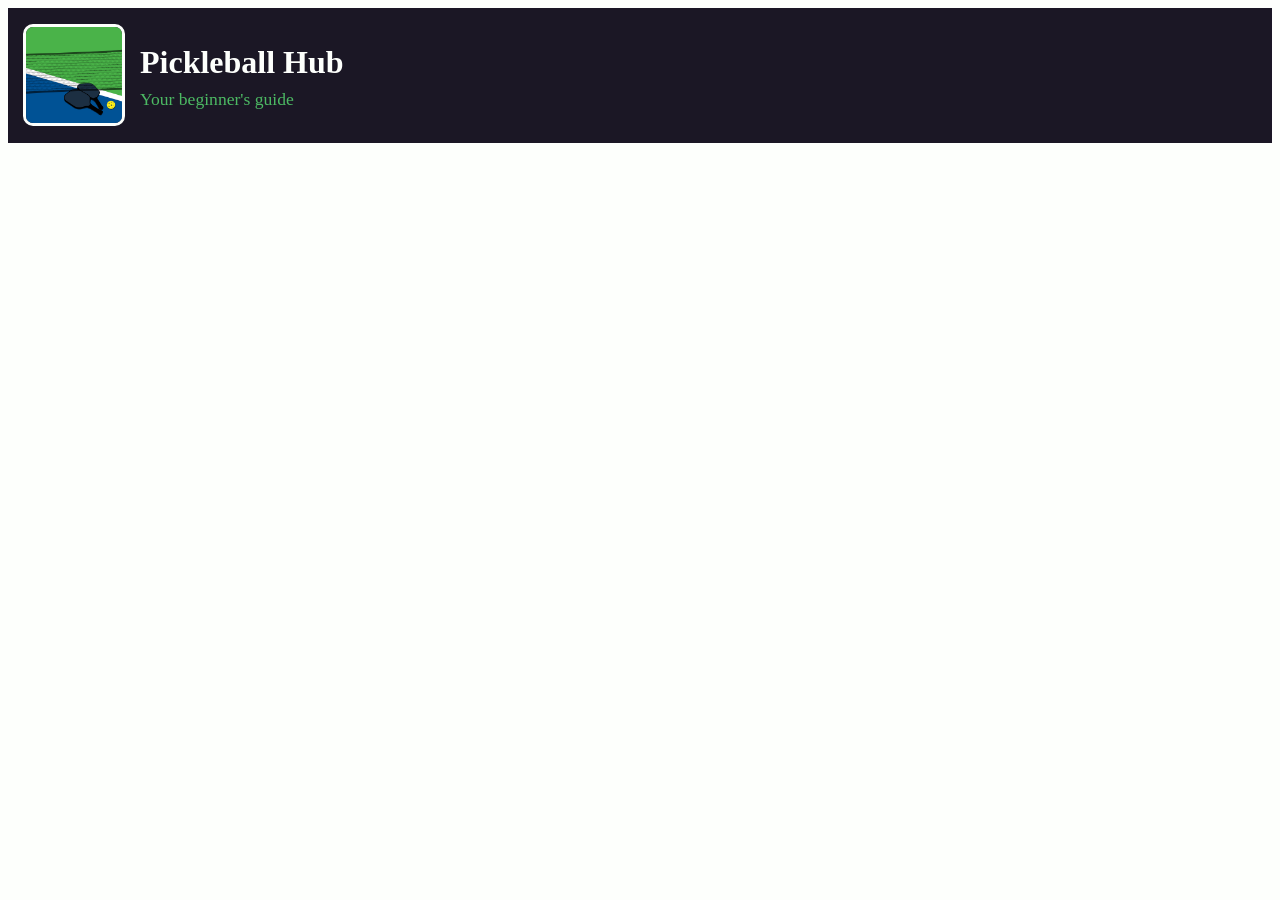
==== index.html @ 36570816 "header and logo" ====
<!DOCTYPE html>
<html lang="en">

<head>
    <meta charset="utf-8">
    <meta name="viewport" content="width=device-width, initial-scale=1.0">

    <title>Pickleball Hub</title>
    <link rel="stylesheet" href="styles.css">
</head>

<body>
    <!-- Header-->
    <header class="header">
        <div class="header-content">
            <img src="media-home/logo.png" alt="Pickleball Hub Logo" class="logo">

            <div class="title-group">
                <h1>Pickleball Hub</h1>
                <p class="tagline">Your beginner's guide</p>
            </div>
        </div>
    </header>
</body>
---- styles.css ----
/* Color palette */
:root {
  --shadow-grey: #1B1725;
  --porcelain: #FDFFFC;
  --emerald: #4CB963;
  --ocean-blue: #2E83B0;
  --green: #157F1F;
}

/* Body */
body {
    background-color: var(--porcelain)
}

/* Header */
.header {
    background-color: var(--shadow-grey);
    padding: 15px;
}

.header h1 {
    font-family: Georgia, "Times New Roman", serif;
    color: var(--porcelain);
    font-size: 2em;
    margin-bottom: -10px;
}

.tagline {
    font-family: Georgia, "Times New Roman", serif;
    color: var(--emerald);
    font-size: 1.1em;
}

.header-content {
    display: flex;
    align-items: center;
    gap: 15px;
}

.logo {
    width: 6em;
    height: 6em;
    border: 3px solid var(--porcelain);
    border-radius: 10px;
}
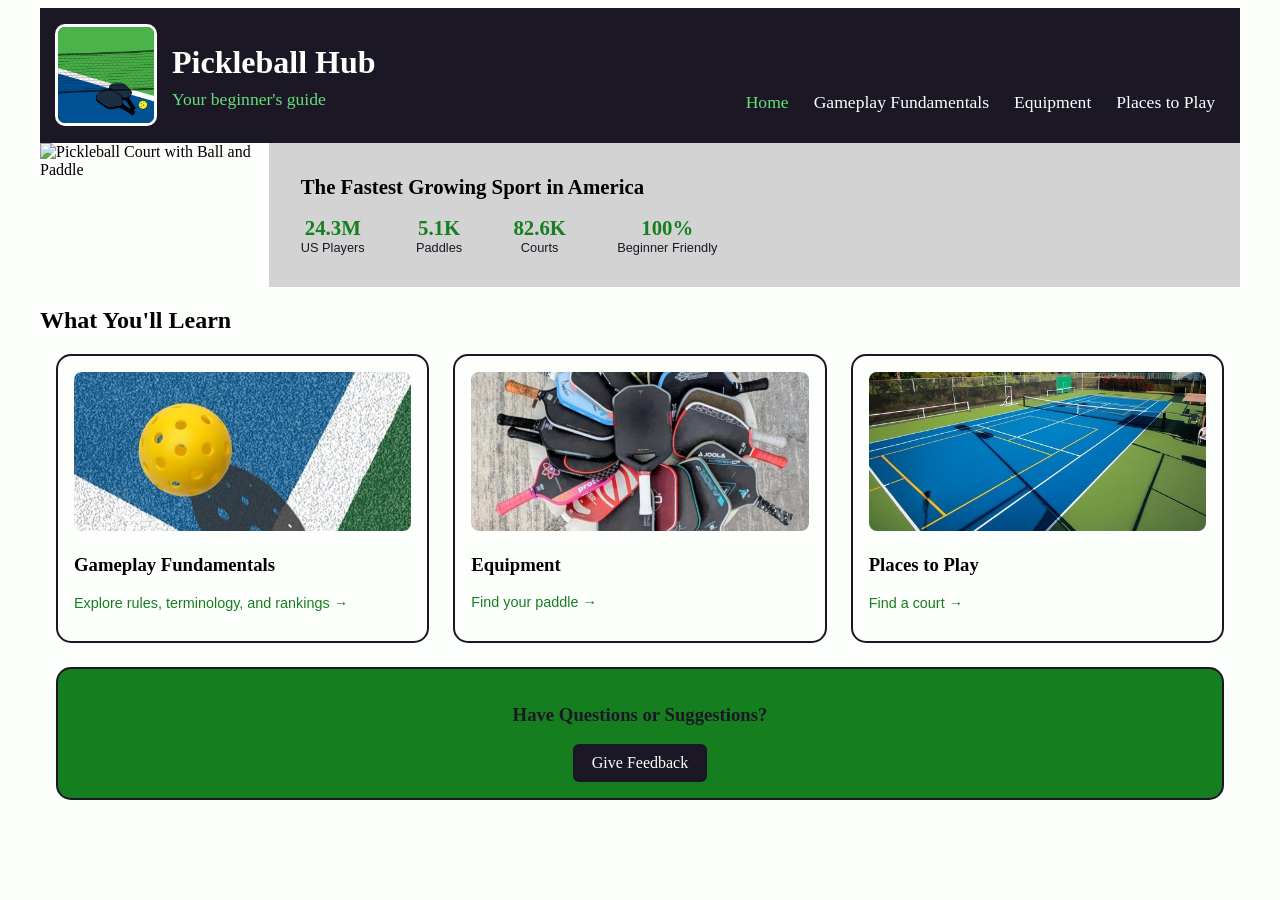
==== commit 7ebb9c68: "learn section" ====
--- a/index.html
+++ b/index.html
@@ -10,15 +10,124 @@
 </head>
 
 <body>
-    <!-- Header-->
-    <header class="header">
-        <div class="header-content">
-            <img src="media-home/logo.png" alt="Pickleball Hub Logo" class="logo">
+    <div class="page-wrapper">
+        <!-- Header -->
+        <header class="header">
+            <div class="header-content">
+                <div class="left-group">
+                    <img src="media-home/logo.png" alt="Pickleball Hub Logo" class="logo">
 
-            <div class="title-group">
-                <h1>Pickleball Hub</h1>
-                <p class="tagline">Your beginner's guide</p>
+                    <div class="title-group">
+                        <h1>Pickleball Hub</h1>
+                        <p class="tagline">Your beginner's guide</p>
+                    </div>
+                </div>
+
+                <button class="menu-toggle">
+                    <img src="media-home/bars-solid.png" alt="Menu Bar">
+                    <span class="menu-label">Menu</span>
+                </button>
             </div>
-        </div>
-    </header>
-</body>+
+            <!-- Navigation -->
+            <nav>
+                <ul class="nav-links">
+                    <li><a href="index.html">Home</a></li>
+                    <li><a href="gameplay-fundamentals.html">Gameplay Fundamentals</a></li>
+                    <li><a href="equipment.html">Equipment</a></li>
+                    <li><a href="places-to-play.html">Places to Play</a></li>
+                </ul>
+            </nav>
+        </header>
+
+        <!-- Hero Section -->
+        <section class="hero-wrapper">
+            <div class="hero-image">
+                <img src="media-home/hero.png" alt="Pickleball Court with Ball and Paddle">
+            </div>
+
+            <div class="hero">
+            <h2>The Fastest Growing Sport in America</h2>
+                <div class="stats">
+                    <div class="stat">
+                        <span class="number">24.3M</span>
+                        <span class="label">US Players</span>
+                    </div>
+
+                    <div class="stat">
+                        <span class="number">5.1K</span>
+                        <span class="label">Paddles</span>
+                    </div>
+
+                    <div class="stat">
+                        <span class="number">82.6K</span>
+                        <span class="label">Courts</span>
+                    </div>
+
+                    <div class="stat">
+                        <span class="number">100%</span>
+                        <span class="label">Beginner Friendly</span>
+                    </div>
+                </div>
+            </div>
+        </section>
+
+        <!-- Learn Section -->
+        <h2 class="learn-title">What You'll Learn</h2>
+        <section class="learn-section">
+            <div class="learn-card">
+                <div class="learn-image">
+                    <img src="media-home/pickleball-gameplay.jpg" alt="Pickleball Gameplay">
+                </div>
+                <h3>Gameplay Fundamentals</h3>
+                <p class="learn-caption">Explore rules, terminology, and rankings →</p>
+            </div>
+
+            <div class="learn-card">
+                <div class="learn-image">
+                    <img src="media-home/pickleball-paddles.png" alt="Pickleball Paddles">
+                </div>
+                <h3>Equipment</h3>
+                <p class="learn-caption">Find your paddle →</p>
+            </div>
+
+            <div class="learn-card">
+                <div class="learn-image">
+                    <img src="media-home/pickleball-court.jpg" alt="Pickleball Court">
+                </div>
+                <h3>Places to Play</h3>
+                <p class="learn-caption">Find a court →</p>
+            </div>
+
+            <div class="learn-card form-card">
+                <h3>Have Questions or Suggestions?</h3>
+                <button class="feedback-btn">Give Feedback</button>
+            </div>
+        </section>
+    </div>
+</body>
+
+<!-- Javascript for Navigation -->
+<script>
+    const menuButton = document.querySelector('.menu-toggle');
+    const navLinks = document.querySelector('.nav-links');
+    menuButton.addEventListener('click', () => {
+        navLinks.classList.toggle('open');
+    });
+
+    // Close dropdown when clicking outside
+    document.addEventListener('click', (event) => {
+        if (!menuButton.contains(event.target) && !navLinks.contains(event.target)) {
+            navLinks.classList.remove('open');
+        }
+    });
+
+    // Highlight current page link
+    const currentPage = window.location.pathname.split('/').pop();
+    const navItems = document.querySelectorAll('.nav-links li a');
+    navItems.forEach(item => {
+        if (item.getAttribute('href') === currentPage) {
+            item.classList.add('active');
+        }
+    });
+</script>
--- a/styles.css
+++ b/styles.css
@@ -2,9 +2,15 @@
 :root {
   --shadow-grey: #1B1725;
   --porcelain: #FDFFFC;
-  --emerald: #4CB963;
+  --emerald: #64E079;
   --ocean-blue: #2E83B0;
   --green: #157F1F;
+}
+
+/* Global Styles */
+.page-wrapper {
+    max-width: 1200px;
+    margin: 0 auto;
 }
 
 /* Body */
@@ -31,10 +37,16 @@
     font-size: 1.1em;
 }
 
-.header-content {
+.left-group {
     display: flex;
     align-items: center;
     gap: 15px;
+}
+
+.header-content {
+    display: flex;
+    align-items: center;
+    justify-content: space-between;
 }
 
 .logo {
@@ -42,4 +54,227 @@
     height: 6em;
     border: 3px solid var(--porcelain);
     border-radius: 10px;
-}+}
+
+/* Navigation */
+.menu-toggle {
+    display: flex;
+    flex-direction: column;
+    background: transparent;
+    border: none;
+    margin-top: -5px;
+    margin-right: -15px;
+}
+
+.menu-toggle:hover {
+    opacity: 0.5;
+}
+
+.menu-label {
+    color: var(--porcelain);
+    font-family: Georgia, "Times New Roman", serif;
+    font-size: 1.1em;
+}
+
+.menu-toggle img {
+    width: 6em;
+    height: 6em;
+}
+
+.nav-links {
+    display: none;
+    position: absolute;
+    right: 1.6em;
+    top: 7em;
+    background-color: var(--shadow-grey);
+    padding: 10px;
+    flex-direction: column;
+    border: 3px solid var(--porcelain);
+}
+
+.nav-links.open {
+    display: flex;
+}
+
+.nav-links li {
+    list-style: none;
+}
+
+.nav-links a {
+    display: block;
+    padding: 10px;
+    color: var(--porcelain);
+    text-decoration: none;
+    font-family: Georgia, "Times New Roman", serif;
+}
+
+.nav-links a.active {
+    color: var(--emerald);
+}
+
+.nav-links a:hover {
+    background-color: var(--ocean-blue);
+}
+
+/* Hero Section */
+.hero {
+    background-color: lightgrey;
+    padding: 1em;
+    font-family: Georgia, "Times New Roman", serif;
+}
+
+.hero h2 {
+    font-size: 1.3em;
+    margin-top: 0;
+}
+
+.stats {
+    display: flex;
+    gap: 3.2em;
+}
+
+.stat {
+    text-align: center;
+}
+
+.stat .number {
+    font-size: 1.3em;
+    color: var(--green);
+    font-weight: bold;
+}
+
+.stat .label {
+    display: block;
+    color: var(--shadow-grey);
+    font-size: 0.8em;
+    font-family: Arial, Helvetica, sans-serif;
+}
+
+.hero-image img {
+    width: 100%;
+    max-width: none;
+    display: block;
+}
+
+/* Learn Section */
+.learn-section {
+    padding: 0 1em;
+    font-family: Georgia, "Times New Roman", serif;
+}
+
+.learn-card {
+    border: 2px solid var(--shadow-grey);
+    border-radius: 15px;
+    padding: 1em;
+    margin-bottom: 1.5em;
+}
+
+.learn-card:hover {
+    background-color: lightgrey;
+    transform: translateY(-5px);
+}
+
+.learn-image img {
+    width: 100%;
+    border-radius: 8px;
+}
+
+.learn-caption {
+    font-size: 0.9em;
+    color: var(--green);
+    font-family: Arial, Helvetica, sans-serif;
+}
+
+.form-card {
+    background: var(--green);
+    color: var(--shadow-grey);
+    display: flex;
+    flex-direction: column;
+    justify-content: center;
+    align-items: center;
+    text-align: center;
+}
+
+.form-card:hover {
+    background-color: var(--green);
+    transform: none;
+}
+
+.feedback-btn {
+    padding: 0.6em 1.2em;
+    border: none;
+    border-radius: 6px;
+    background: var(--shadow-grey);
+    color: var(--porcelain);
+    font-family: Georgia, "Times New Roman", serif;
+    font-size: 1em;
+}
+
+.feedback-btn:hover {
+    background: var(--ocean-blue);
+}
+
+/* Tablet */
+@media (min-width: 600px) {
+    /* Learn Section */
+    .learn-section {
+        display: grid;
+        grid-template-columns: repeat(2, 1fr);
+        gap: 0 1.5em;
+    }
+}
+
+/* Desktop */
+@media (min-width: 1024px) {
+    /* Navigation */
+    .menu-toggle {
+        display: none;
+    }
+
+    nav {
+        display: flex;
+        justify-content: flex-end;
+        padding-right: 10px; 
+    }
+
+    .nav-links {
+        display: flex !important;
+        position: static;
+        flex-direction: row;
+        gap: 25px;
+        padding: 0;
+        margin: 0;
+        border: none;
+    }
+
+    .nav-links a {
+        padding: 0;
+        font-size: 1.1em;
+        margin-top: -2em;
+    }
+
+    .nav-links a:hover {
+        background: none;
+        color: var(--ocean-blue);
+    }
+
+    .hero-wrapper {
+        display: flex;
+    }
+
+    .hero {
+        width: 80vw; 
+        padding: 2em;
+    }
+
+    /* Learn Section */
+   .learn-section {
+        display: grid;
+        grid-template-columns: repeat(3, 1fr);
+        gap: 0 1.5em;
+    }
+
+    .form-card {
+        grid-column: 1 / -1;
+    }
+}
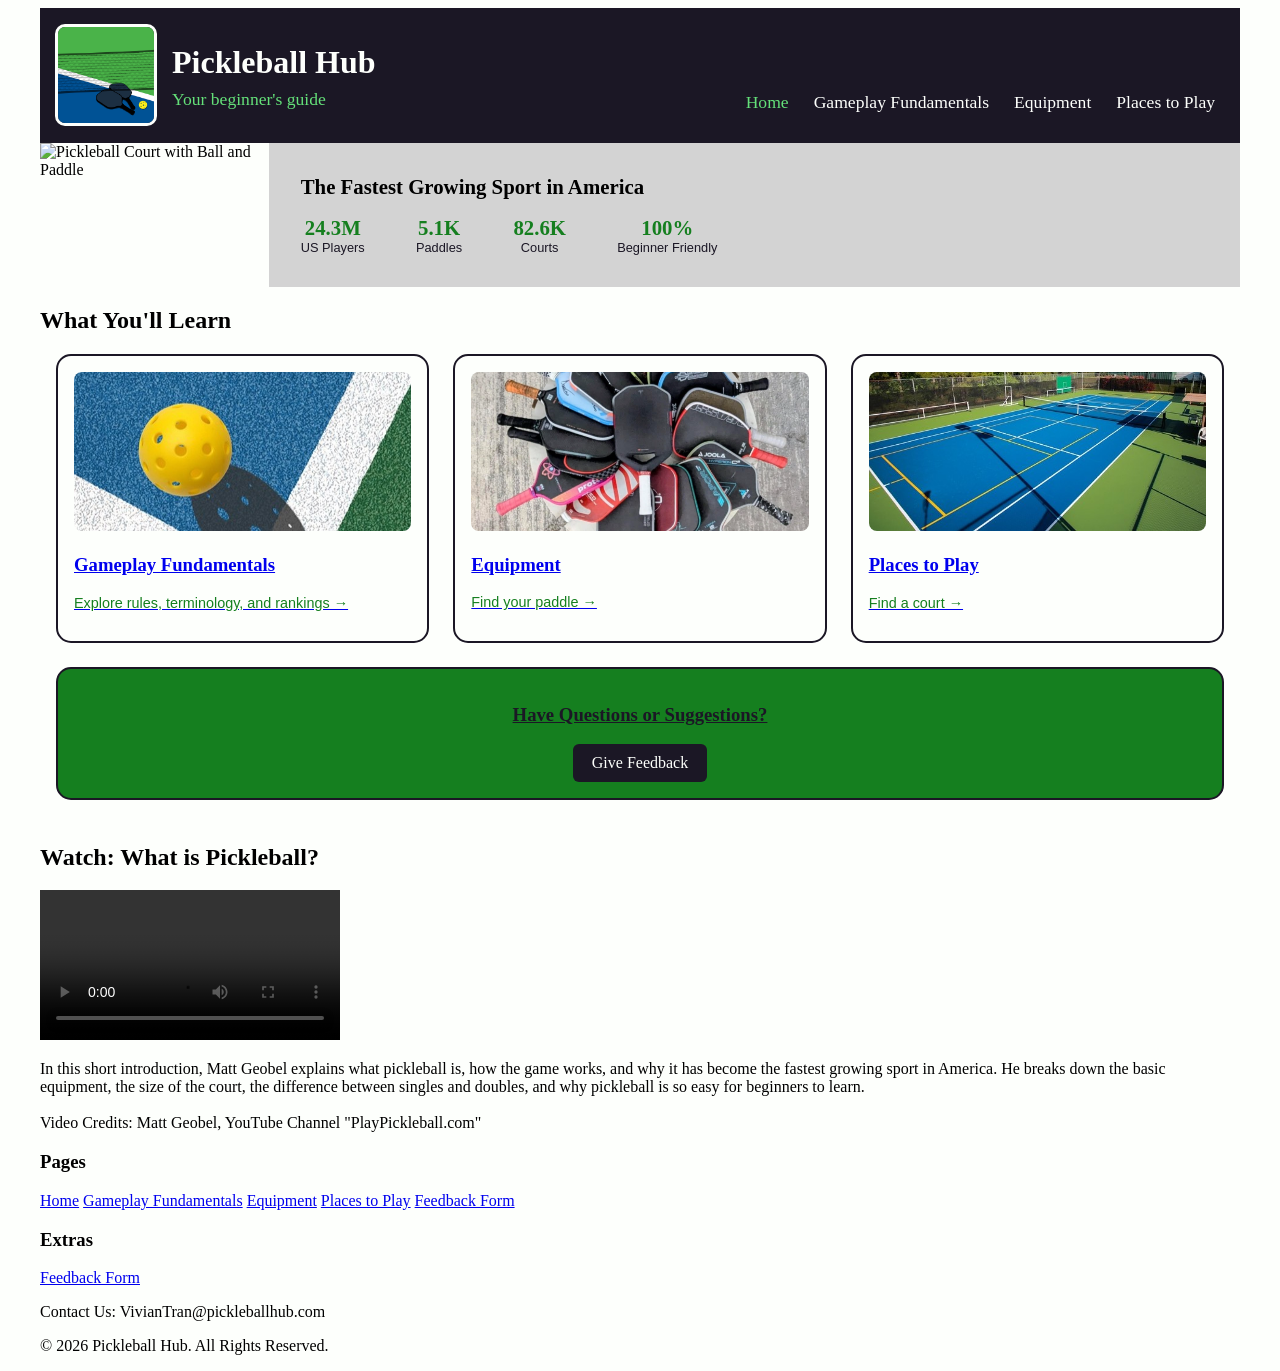
==== commit e8dc59b8: ""Home" should actually highlight now" ====
--- a/index.html
+++ b/index.html
@@ -75,35 +75,84 @@
         <!-- Learn Section -->
         <h2 class="learn-title">What You'll Learn</h2>
         <section class="learn-section">
-            <div class="learn-card">
+            <a href=gameplay-fundamentals.html class="learn-card">
                 <div class="learn-image">
                     <img src="media-home/pickleball-gameplay.jpg" alt="Pickleball Gameplay">
                 </div>
                 <h3>Gameplay Fundamentals</h3>
                 <p class="learn-caption">Explore rules, terminology, and rankings →</p>
-            </div>
+            </a>
 
-            <div class="learn-card">
+            <a href="equipment.html" class="learn-card">
                 <div class="learn-image">
                     <img src="media-home/pickleball-paddles.png" alt="Pickleball Paddles">
                 </div>
                 <h3>Equipment</h3>
                 <p class="learn-caption">Find your paddle →</p>
-            </div>
+            </a>
 
-            <div class="learn-card">
+            <a href="places-to-play.html" class="learn-card">
                 <div class="learn-image">
                     <img src="media-home/pickleball-court.jpg" alt="Pickleball Court">
                 </div>
                 <h3>Places to Play</h3>
                 <p class="learn-caption">Find a court →</p>
+            </a>
+
+            <a href="feedback.html" class="learn-card form-card">
+                <h3>Have Questions or Suggestions?</h3>
+                <button class="feedback-btn">Give Feedback</button>
+            </a>
+        </section>
+
+        <!-- Video Section -->
+        <section class="watch-section">
+            <h2>Watch: What is Pickleball?</h2>
+
+            <div class="video-wrapper">
+                <video controls>
+                    <source src="media-home/pickleball-intro-video.mp4" type="video/mp4">
+                    Your browser does not support the video tag.
+                </video> 
             </div>
 
-            <div class="learn-card form-card">
-                <h3>Have Questions or Suggestions?</h3>
-                <button class="feedback-btn">Give Feedback</button>
+            <p class="video-description">
+                In this short introduction, Matt Geobel explains what pickleball is, how the game works, and why it has become the fastest growing 
+                sport in America. He breaks down the basic equipment, the size of the court, the difference between singles and doubles, and why
+                pickleball is so easy for beginners to learn.
+
+                <br><br>
+
+                Video Credits: Matt Geobel, YouTube Channel "PlayPickleball.com"
+            </p>
+        </section>
+
+        <!-- Footer -->
+        <footer class="footer">
+            <div class="footer-wrapper">
+                <div class="footer-pages">
+                    <h3>Pages</h3>
+                    <a href="index.html">Home</a>
+                    <a href="gameplay-fundamentals.html">Gameplay Fundamentals</a>
+                    <a href="equipment.html">Equipment</a>
+                    <a href="places-to-play.html">Places to Play</a>
+                    <a href="feedback.html" class="feedback-pages">Feedback Form</a>
+                </div>
+
+                <div class="footer-extra">
+                    <h3>Extras</h3>
+                    <a href="feedback.html" class="feedback-extra">Feedback Form</a>
+
+                    <p class="footer-contact">
+                        Contact Us: <span>VivianTran@pickleballhub.com</span>
+                    </p>
+                </div>
             </div>
-        </section>
+
+            <p class="footer-copy">
+                    &copy; 2026 Pickleball Hub. All Rights Reserved.
+            </p>
+        </footer>
     </div>
 </body>
 
@@ -123,11 +172,14 @@
     });
 
     // Highlight current page link
-    const currentPage = window.location.pathname.split('/').pop();
-    const navItems = document.querySelectorAll('.nav-links li a');
-    navItems.forEach(item => {
-        if (item.getAttribute('href') === currentPage) {
-            item.classList.add('active');
+    let currentPage = window.location.pathname.split('/').pop();
+    if (currentPage === "" || currentPage === "/") {
+        currentPage = "index.html";
+    }
+
+    document.querySelectorAll('.nav-links a').forEach(link => {
+        if (link.getAttribute('href') === currentPage) {
+            link.classList.add('active');
         }
     });
 </script>
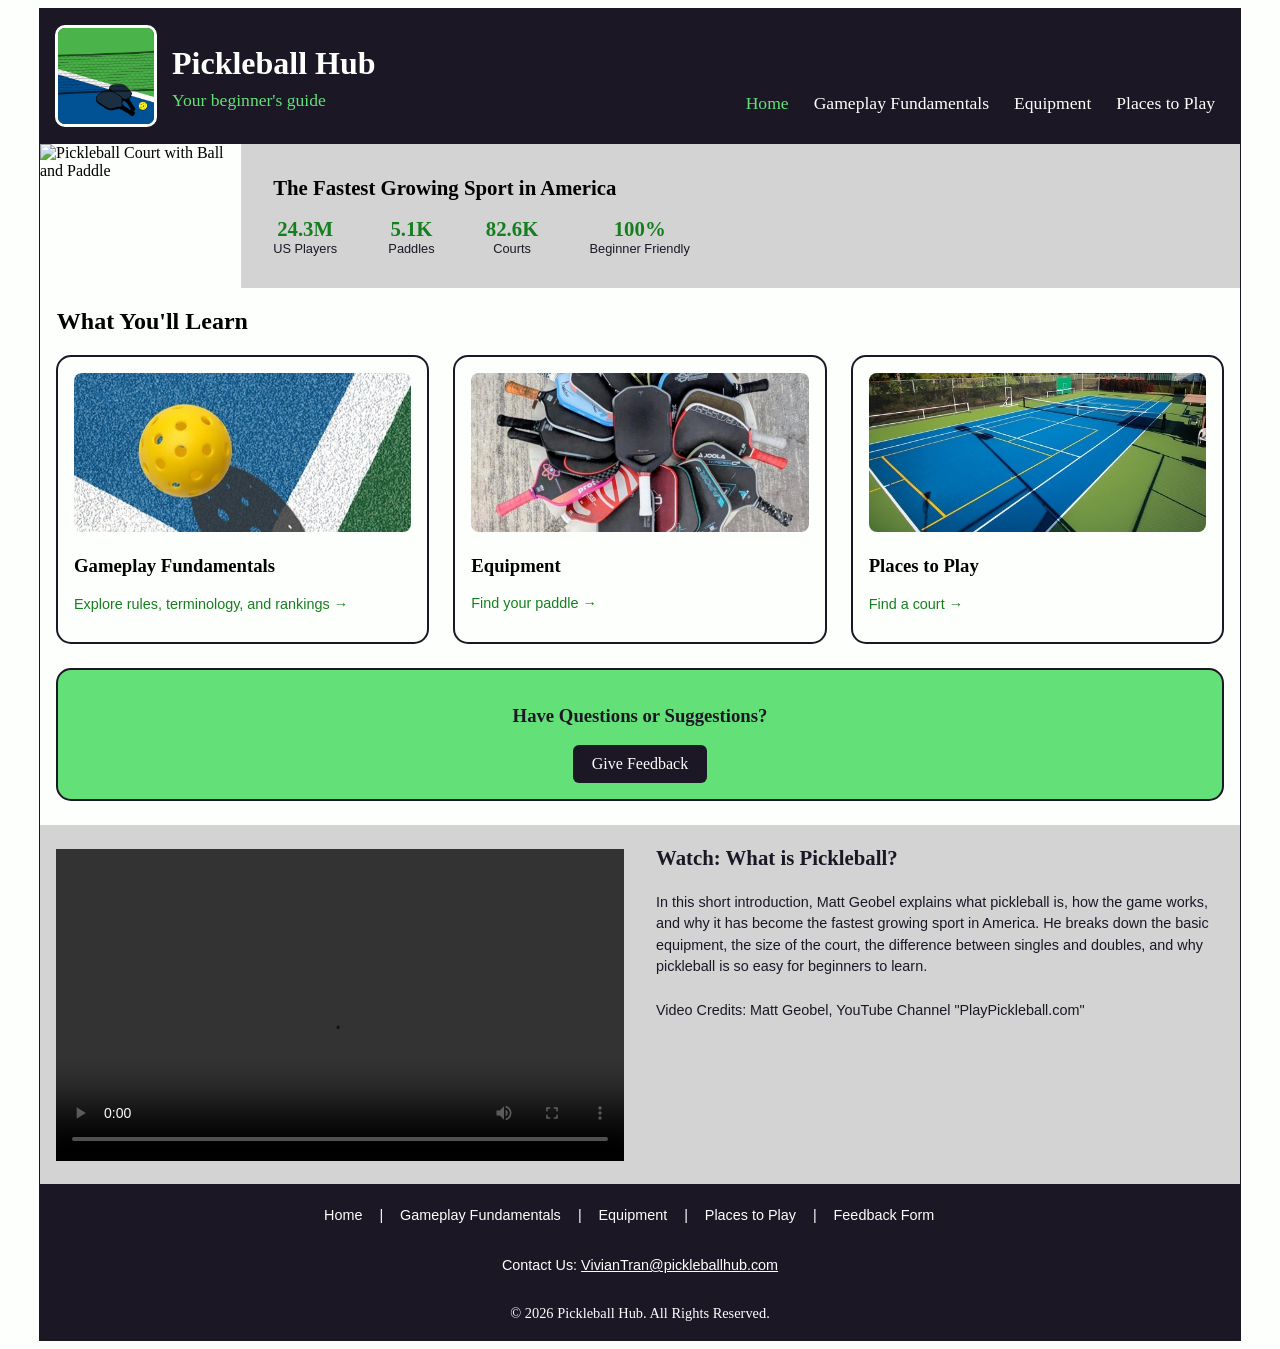
==== commit a6d53a06: "fix validation errors" ====
--- a/index.html
+++ b/index.html
@@ -4,6 +4,7 @@
 <head>
     <meta charset="utf-8">
     <meta name="viewport" content="width=device-width, initial-scale=1.0">
+    <meta name="description" content="Beginner-friendly pickleball guide covering gameplay basics, equipment, places to play, and why pickleball is the fastest growing sport in America.">
 
     <title>Pickleball Hub</title>
     <link rel="stylesheet" href="styles.css">
@@ -101,7 +102,7 @@
 
             <a href="feedback.html" class="learn-card form-card">
                 <h3>Have Questions or Suggestions?</h3>
-                <button class="feedback-btn">Give Feedback</button>
+                <span class="feedback-btn">Give Feedback</span>
             </a>
         </section>
 
@@ -154,32 +155,34 @@
             </p>
         </footer>
     </div>
-</body>
 
-<!-- Javascript for Navigation -->
-<script>
-    const menuButton = document.querySelector('.menu-toggle');
-    const navLinks = document.querySelector('.nav-links');
-    menuButton.addEventListener('click', () => {
-        navLinks.classList.toggle('open');
-    });
+    <!-- Javascript for Navigation -->
+    <script>
+        const menuButton = document.querySelector('.menu-toggle');
+        const navLinks = document.querySelector('.nav-links');
+        menuButton.addEventListener('click', () => {
+            navLinks.classList.toggle('open');
+        });
 
-    // Close dropdown when clicking outside
-    document.addEventListener('click', (event) => {
-        if (!menuButton.contains(event.target) && !navLinks.contains(event.target)) {
-            navLinks.classList.remove('open');
+        // Close dropdown when clicking outside
+        document.addEventListener('click', (event) => {
+            if (!menuButton.contains(event.target) && !navLinks.contains(event.target)) {
+                navLinks.classList.remove('open');
+            }
+        });
+
+        // Highlight current page link
+        let currentPage = window.location.pathname.split('/').pop();
+
+        if (currentPage === "" || currentPage === "/") {
+            currentPage = "index.html";
         }
-    });
 
-    // Highlight current page link
-    let currentPage = window.location.pathname.split('/').pop();
-    if (currentPage === "" || currentPage === "/") {
-        currentPage = "index.html";
-    }
-
-    document.querySelectorAll('.nav-links a').forEach(link => {
-        if (link.getAttribute('href') === currentPage) {
-            link.classList.add('active');
-        }
-    });
-</script>+        const navItems = document.querySelectorAll('.nav-links li a');
+        navItems.forEach(item => {
+            if (item.getAttribute('href') === currentPage) {
+                item.classList.add('active');
+            }
+        });
+    </script>
+</body>
--- a/styles.css
+++ b/styles.css
@@ -10,6 +10,7 @@
 /* Global Styles */
 .page-wrapper {
     max-width: 1200px;
+    border: 1px solid var(--shadow-grey);
     margin: 0 auto;
 }
 
@@ -22,6 +23,8 @@
 .header {
     background-color: var(--shadow-grey);
     padding: 15px;
+    position: relative;
+    z-index: 1000;
 }
 
 .header h1 {
@@ -109,7 +112,7 @@
 }
 
 .nav-links a.active {
-    color: var(--emerald);
+    color: var(--emerald) !important;
 }
 
 .nav-links a:hover {
@@ -150,6 +153,34 @@
     font-family: Arial, Helvetica, sans-serif;
 }
 
+.fundamentals-hero .stats {
+    display: flex;
+    gap: 0.5em;
+}
+
+.fundamentals-hero .stat {
+    position: relative;
+    padding-right: 0.8em;
+}
+
+.fundamentals-hero .stat .label {
+    color: var(--green);
+    font-size: 1em;
+    text-decoration: none;
+}
+
+.fundamentals-hero .stat .label:hover {
+    color: var(--ocean-blue);
+}
+
+.fundamentals-hero .stat:not(:last-child)::after {
+    content: "•";
+    color: var(--green);
+    position: absolute;
+    right: 0;
+    top: 0;
+}
+
 .hero-image img {
     width: 100%;
     max-width: none;
@@ -157,9 +188,16 @@
 }
 
 /* Learn Section */
+.learn-title {
+    padding: 0 0.7em;
+}
+
 .learn-section {
     padding: 0 1em;
     font-family: Georgia, "Times New Roman", serif;
+    display: grid;
+    grid-template-columns: 1fr;
+    gap: 0 1.5em;
 }
 
 .learn-card {
@@ -167,11 +205,13 @@
     border-radius: 15px;
     padding: 1em;
     margin-bottom: 1.5em;
+    text-decoration: none;
+    color: inherit;
 }
 
 .learn-card:hover {
     background-color: lightgrey;
-    transform: translateY(-5px);
+    transform: scale(1.04);
 }
 
 .learn-image img {
@@ -186,7 +226,7 @@
 }
 
 .form-card {
-    background: var(--green);
+    background: var(--emerald);
     color: var(--shadow-grey);
     display: flex;
     flex-direction: column;
@@ -196,7 +236,7 @@
 }
 
 .form-card:hover {
-    background-color: var(--green);
+    background-color: var(--emerald);
     transform: none;
 }
 
@@ -212,6 +252,365 @@
 
 .feedback-btn:hover {
     background: var(--ocean-blue);
+    transform: scale(1.04);
+}
+
+/* Rules Section */
+.rules-intro, .dupr-description, .paddle-description, .approved-link, .ball-description {
+    font-family: Arial, Helvetica, sans-serif;
+    font-size: 0.95em;
+    color: var(--shadow-grey);
+    line-height: 1.5;
+    padding-left: 1em;
+    padding-right: 1em;
+}
+
+.rules-photo {
+    display: flex;
+    justify-content: center;
+}
+
+.rules-photo img {
+    width: 70%;
+}
+
+.rules-text {
+    margin-top: 0;
+    color: var(--green);
+    padding-left: 1em; 
+    padding-right: 1em;
+}
+
+.rules-text li {
+    margin-bottom: 0.5em;
+    font-family: Arial, Helvetica, sans-serif;
+    font-size: 0.95em;
+    color: var(--shadow-grey)
+}
+
+.sub-faults li {
+    margin-bottom: 1em;
+}
+
+.section-divider {
+    width: 85%;
+    margin: 2em auto 1.5em;
+}
+
+/* Scoring Section */
+.scoring-section {
+    padding-left: 1em;
+    padding-right: 1em;
+}
+
+.scoring-section h2 {
+    padding-left: 0em;
+    padding-right: 0em;
+}
+
+.scoring-boxes {
+    display: grid;
+    grid-template-columns: repeat(3, 1fr);
+    gap: 1em;
+    margin-bottom: 1em;
+}
+
+.score-box {
+    border: 2px solid var(--shadow-grey);
+    border-radius: 15px;
+    padding: 1em;
+    text-align: center;
+}
+
+.score-number {
+    display: block;
+    font-size: 2em;
+    font-weight: bold;
+    color: var(--green);
+}
+
+.score-label {
+    display: block;
+    margin-top: 0.3em;
+    font-size: 0.9em;
+    color: var(--shadow-grey);
+    font-family: Arial, Helvetica, sans-serif;
+}
+
+.score-callout {
+    background: var(--emerald);
+    color: var(--shadow-grey);
+    padding-top: 1em;
+    padding-bottom: 0.2em;
+    border-radius: 15px;
+    border: 2px solid var(--shadow-grey);
+    font-family: Arial, Helvetica, sans-serif;
+    font-size: 0.95em;
+    text-align: center;
+}
+
+.scoring-explainer li, .ball-column li {
+    margin-bottom: 0.7em;
+    font-family: Arial, Helvetica, sans-serif;
+    font-size: 0.9em;
+}
+
+/* Common Terminology Section */
+.term-grid {
+    display: grid;
+    grid-template-columns: repeat(2, 1fr);
+    gap: 1em;
+    padding: 0 1em;
+}
+
+.term-card {
+    border: 2px solid var(--shadow-grey);
+    border-radius: 15px;
+    padding: 0.2em 1em;
+}
+
+.term-card h3 {
+    color: var(--green);
+    font-size: 1.11em;
+}
+
+.term-card p {
+    font-family: Arial, Helvetica, sans-serif;
+    font-size: 0.9em;
+    color: var(--shadow-grey);
+}
+
+/* DUPR Section */
+.dupr-table, .balls-table {
+    width: 90%;
+    margin: 0 auto 2em auto;
+    border-collapse: collapse;
+    font-family: Arial, Helvetica, sans-serif;
+    font-size: 0.9em;
+}
+
+.dupr-table th, .balls-table th {
+    background-color: var(--green);
+    color: var(--porcelain);
+    padding: 0.8em;
+    border: 2px solid var(--shadow-grey);
+    white-space: nowrap;
+}
+
+.dupr-table td, .balls-table td {
+    border: 2px solid var(--shadow-grey);
+    padding: 0.8em;
+    color: var(--shadow-grey);
+}
+
+.dupr-table tr:nth-child(even), .balls-table tr:nth-child(even) {
+    background-color: #E3E3E3; 
+}
+
+/* Paddles 1 Section */
+.paddle-grid, .find-grid {
+    display: grid;
+    grid-template-columns: 1fr;
+    gap: 1em;
+    padding: 0 1em;
+}
+
+.paddle-card, .find-card {
+    border: 2px solid var(--shadow-grey);
+    border-radius: 15px;
+    padding: 0.2em 1em;
+}
+
+.paddle-card h3, .find-card h3 {
+    color: var(--green);
+    font-size: 1.1em;
+    margin-bottom: 0.3em;
+}
+
+.paddle-card .paddle-options, .find-tagline {
+    color: var(--ocean-blue);
+    font-size: 0.9em;
+    margin-top: -0.3em;
+}
+
+.paddle-bullets {
+    padding-left: 1.5em;
+}
+
+.paddle-bullets li {
+    font-family: Arial, Helvetica, sans-serif;
+    font-size: 0.9em;
+    color: var(--shadow-grey);
+    padding-bottom: 1em;
+    line-height: 1.5;
+}
+
+.paddle-bullets li:last-child {
+    padding-bottom: 0;
+}
+
+/* Paddles 2 Section */
+.paddle-link-card, .recommendation-link-card {
+    background-color: var(--emerald);
+    border-radius: 10px;
+    border: 1px solid var(--shadow-grey);
+    margin: 0.6em 0;
+    transition: transform 0.2s ease, background-color 0.2s ease;
+}
+
+.paddle-link, .balls-link {
+    display: block;
+    text-decoration: none;
+    color: var(--shadow-grey);
+    padding: 0.8em 1em;
+}
+
+.paddle-link-content, .balls-link-content {
+    display: flex;
+    flex-direction: row;
+    align-items: center;
+    gap: 0.8em;
+}
+
+.paddle-img, .balls-img {
+    width: 80px;
+    height: 80px;
+    border-radius: 8px;
+}
+
+.paddle-text, .balls-text {
+    display: flex;
+    flex-direction: column;
+}
+
+.paddle-name, .balls-name {
+    font-weight: bold;
+    font-size: 1em;
+}
+
+.paddle-price, .balls-price {
+    font-size: 0.9em;
+    margin-top: 0.3em;
+    opacity: 0.9;
+}
+
+.paddle-link-card:hover, .recommendation-link-card:hover {
+    background-color: lightgrey;
+    transform: scale(1.03);
+}
+
+/* Balls Selection */
+.ball-link {
+    color: var(--ocean-blue)
+}
+
+.ball-price-col, .ball-status-col {
+    display: none;
+}
+
+/* Video Section */
+.watch-section {
+    background-color: lightgrey;
+    padding: 1em;
+}
+
+.watch-section h2 {
+    font-family: Georgia, "Times New Roman", serif;
+    color: var(--shadow-grey);
+    font-size: 1.3em;
+    margin: 0;
+}
+
+.video-wrapper {
+    position: relative;
+    padding-bottom: 55%;
+    margin-top: 1em;
+}
+
+.video-wrapper video {
+    position: absolute;
+    width: 100%;
+    height: 100%;
+    object-fit: cover;
+}
+
+.video-description {
+    font-family: Arial, Helvetica, sans-serif;
+    font-size: 0.9em;
+    color: var(--shadow-grey);
+    margin-top: 1em;
+    line-height: 1.5;
+}
+
+/* Recommendation Section */
+.recommendation-paddles, .recommendation-balls {
+    padding: 0 1em;
+}
+.recommendation-link-card {
+    margin: 1em;
+}
+
+.paddle-title, .balls-title {
+    font-size: 1.2em;
+    font-weight: 700;
+    margin-bottom: 0.6em;
+}
+
+/* Footer */
+.footer {
+    background-color: var(--shadow-grey);
+    color: var(--porcelain);
+    padding: 1em;
+}
+
+.footer-wrapper {
+    display: grid;
+    grid-template-columns: 1fr 1fr;
+    gap: 1.5em;
+}
+
+.feedback-pages {
+    display: none !important;
+}
+
+.footer-pages, .footer-extra {
+    margin-bottom: 2em;
+}
+
+.footer-pages h3, .footer-extra h3 {
+    margin-top: 0;
+    color: var(--emerald);
+    font-family: Georgia, "Times New Roman", serif;
+}
+
+.footer-pages a, .footer-extra a {
+    display: block;
+    color: var(--porcelain);
+    text-decoration: none;
+    margin: 0.5em 0;
+    font-family: Arial, Helvetica, sans-serif;
+    font-size: 0.9em;
+}
+
+.footer-pages a:hover, .footer-extra a:hover {
+    color: var(--ocean-blue);
+}
+
+.footer-contact {
+    margin-top: 1em;
+    font-family: Arial, Helvetica, sans-serif;
+    font-size: 0.9em;
+}
+
+.footer-contact span {
+    text-decoration: underline;
+}
+
+.footer-copy {
+    text-align: center;
+    margin-top: 1em;
+    margin-bottom: 0.1em;
+    font-size: 0.9em;
 }
 
 /* Tablet */
@@ -221,6 +620,27 @@
         display: grid;
         grid-template-columns: repeat(2, 1fr);
         gap: 0 1.5em;
+    }
+
+    /* Rules Section */
+    .rules-photo img {
+        max-width: 400px;
+    }
+
+    .section-divider {
+        width: 90%;
+        margin: 2em auto 1.5em;
+    }
+
+    /* Common Terminology Section */
+    .term-grid {
+        display: grid;
+        grid-template-columns: repeat(3, 1fr);
+    }
+
+    /* Balls Section */
+    .ball-price-col {
+        display: table-cell;
     }
 }
 
@@ -263,8 +683,12 @@
     }
 
     .hero {
-        width: 80vw; 
+        width: 100%; 
         padding: 2em;
+    }
+
+    .fundamentals-hero .hero{
+        padding-left: 1em;
     }
 
     /* Learn Section */
@@ -277,4 +701,126 @@
     .form-card {
         grid-column: 1 / -1;
     }
-}
+    
+    /* Rules Section */
+    .rules-layout {
+        display: flex;
+        align-items: flex-start;
+    }
+
+    .rules-photo {
+        order: 2;
+        flex: 0 0 40%;
+        padding-right: 1em;
+    }
+
+    .rules-photo img {
+        width: 100%;
+        max-width: 340px;
+    }
+
+    .section-divider {
+        width: 95%;
+        margin: 2em auto 1.5em;
+    }
+
+    /* Common Terminology Section */
+    .term-grid {
+        display: grid;
+        grid-template-columns: repeat(5, 1fr);
+    }
+
+    /* Paddles Section */
+    .paddle-grid, .find-grid {
+        grid-template-columns: repeat(2, 1fr);
+    }
+
+    /* Balls Section */
+    .ball-status-col {
+        display: table-cell;
+    }
+
+    /* Recommendation Section */
+    .recommendations-section {
+        display: grid;
+        grid-template-columns: 1fr 1fr;
+    }
+
+    .recommendations-section > h2 {
+        grid-column: 1 / -1;
+        margin-top: 0.2em;
+    }
+
+    /* Video Section */
+    .watch-section {
+        display: grid;
+        grid-template-columns: 1fr 1fr;
+        gap: 2em;
+    }
+
+    .video-wrapper {
+        grid-column: 1;
+        margin-top: -3.3em;
+        margin-bottom: 0.4em;
+    }
+
+    .watch-section h2, .video-description {
+        grid-column: 2;
+    }
+
+    .watch-section h2 {
+        margin-top: 5px;
+    }
+
+    .video-description {
+        margin-top: -10px;
+    }
+
+    /* Footer */
+    .footer-wrapper {
+        display: flex;
+        flex-direction: column;
+        align-items: center;
+        text-align: center;
+        gap: 1.5em;
+    }
+
+    .feedback-pages {
+        display: block !important;
+    }
+
+    .feedback-extra {
+        display: none !important;
+    }
+
+    .footer-pages {
+        display: flex;
+        flex-direction: row;
+        gap: 1em;
+    }
+
+    .footer-pages h3, .footer-extra h3 {
+        display: none;
+    }
+
+    .footer-pages a {
+        position: relative;
+        padding-right: 0.75em;
+        margin-right: 0.75em;
+    }
+
+    .footer-pages a:not(:last-child)::after {
+        content: "|";
+        position: absolute;
+        right: -0.7em;
+        color: var(--porcelain);
+    }
+
+    .footer-contact {
+        margin-top: -2em;
+    }
+
+    .footer-copy {
+        margin-top: -1em;
+    }
+}
